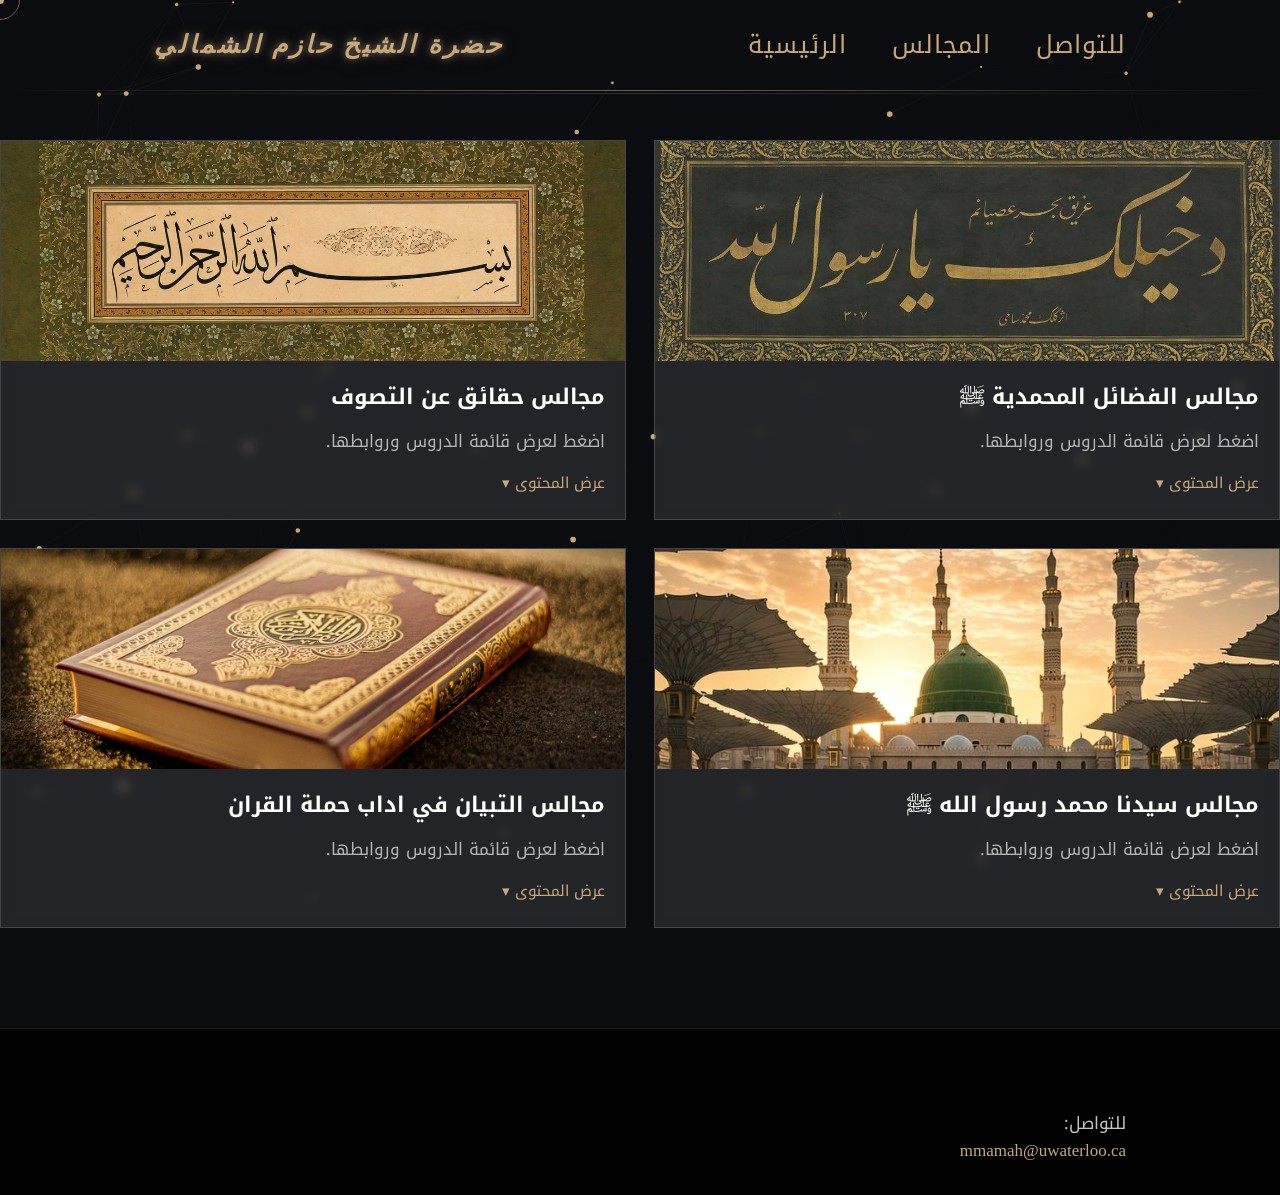
==== majalis.html @ 0f34f8fb "Add files via upload" ====
<!DOCTYPE html>
<html lang="ar" dir="rtl">
<head>
  <meta charset="UTF-8">
  <meta name="viewport" content="width=device-width, initial-scale=1.0">
  <title>المجالس</title>

  <link rel="stylesheet" href="style.css">

  <!-- Arabic fonts -->
  <link href="https://fonts.googleapis.com/css2?family=Noto+Kufi+Arabic:wght@400;700&display=swap" rel="stylesheet">
</head>

<body>
  <canvas id="lattice-canvas"></canvas>

  <!-- Custom cursor (ONE time only) -->
  <div class="cursor"></div>
  <div class="cursor-follower"></div>

  <nav id="navbar">
  <div class="container nav-wrapper">
    <a href="index.html" class="brand">
      <p class="arabic-nastaliq gold-text">حضرة الشيخ حازم الشمالي</p>
    </a>

    <ul class="nav-links">
      <li><a href="index.html" class="hover-link"><p class="arabic-kufi">الرئيسية</p></a></li>

      <li class="nav-dropdown">
        <a href="majalis.html" class="hover-link">
          <p class="arabic-kufi">المجالس</p>
        </a>
        <ul class="dropdown-menu">
          <li><a class="arabic-kufi" href="majalisD.html">مجالس الذكر</a></li>
          <li><a class="arabic-kufi" href="majalis.html">مجالس العلم</a></li>
        </ul>
      </li>

      <li><a href="#contact" class="hover-link"><p class="arabic-kufi">للتواصل</p></a></li>
    </ul>
  </div>
</nav>


  <section class="section">
    <div class="majalis-grid">

  <details class="majlis-card">
    <summary class="majlis-summary">
      <div class="majlis-img">
        <img src="dakhilak.JPG" alt="مجالس التزكية">
      </div>
      <div class="majlis-body">
        <h2 class="arabic-kufi">مجالس الفضائل المحمدية ﷺ</h2>
        <p class="arabic-kufi">اضغط لعرض قائمة الدروس وروابطها.</p>
        <span class="majlis-link arabic-kufi">عرض المحتوى ▾</span>
      </div>
    </summary>

    <div class="majlis-panel">
      <ul class="majlis-list">
        <li><a class="arabic-kufi" href="https://hazem-alshmali.mixlr.com/recordings/2560662">المجلس 01</a></li>
        <li><a class="arabic-kufi" href="https://hazem-alshmali.mixlr.com/recordings/2561351">المجلس 02</a></li>
        <li><a class="arabic-kufi" href="https://hazem-alshmali.mixlr.com/recordings/2562312">المجلس 03</a></li>
      </ul>
    </div>
  </details>

  <details class="majlis-card">
    <summary class="majlis-summary">
      <div class="majlis-img">
        <img src="bismillah.JPG" alt="مجالس حقائق عن التصوف">
      </div>
      <div class="majlis-body">
        <h2 class="arabic-kufi">مجالس حقائق عن التصوف</h2>
        <p class="arabic-kufi">اضغط لعرض قائمة الدروس وروابطها.</p>
        <span class="majlis-link arabic-kufi">عرض المحتوى ▾</span>
      </div>
    </summary>

    <div class="majlis-panel">
      <ul class="majlis-list">
        <li><a class="arabic-kufi" href="https://hazem-alshmali.mixlr.com/recordings/1705157">المجلس 01</a></li>
        <li><a class="arabic-kufi" href="https://hazem-alshmali.mixlr.com/recordings/1713859">المجلس 02</a></li>
        <li><a class="arabic-kufi" href="https://hazem-alshmali.mixlr.com/recordings/1722792">المجلس 03</a></li>
      </ul>
    </div>
  </details>

  <details class="majlis-card">
    <summary class="majlis-summary">
      <div class="majlis-img">
        <img src="masjid.jpg" alt="مجالس التزكية">
      </div>
      <div class="majlis-body">
        <h2 class="arabic-kufi">مجالس سيدنا محمد رسول الله ﷺ</h2>
        <p class="arabic-kufi">اضغط لعرض قائمة الدروس وروابطها.</p>
        <span class="majlis-link arabic-kufi">عرض المحتوى ▾</span>
      </div>
    </summary>

    <div class="majlis-panel">
      <ul class="majlis-list">
        <li><a class="arabic-kufi" href="https://hazem-alshmali.mixlr.com/recordings/2560662">المجلس 01</a></li>
        <li><a class="arabic-kufi" href="https://hazem-alshmali.mixlr.com/recordings/2561351">المجلس 02</a></li>
        <li><a class="arabic-kufi" href="https://hazem-alshmali.mixlr.com/recordings/2562312">المجلس 03</a></li>
      </ul>
    </div>
  </details>

  <details class="majlis-card">
    <summary class="majlis-summary">
      <div class="majlis-img">
        <img src="quran.jpg" alt="مجالس التزكية">
      </div>
      <div class="majlis-body">
        <h2 class="arabic-kufi">مجالس التبيان في اداب حملة القران</h2>
        <p class="arabic-kufi">اضغط لعرض قائمة الدروس وروابطها.</p>
        <span class="majlis-link arabic-kufi">عرض المحتوى ▾</span>
      </div>
    </summary>

    <div class="majlis-panel">
      <ul class="majlis-list">
        <li><a class="arabic-kufi" href="https://hazem-alshmali.mixlr.com/recordings/2560662">المجلس 01</a></li>
        <li><a class="arabic-kufi" href="https://hazem-alshmali.mixlr.com/recordings/2561351">المجلس 02</a></li>
        <li><a class="arabic-kufi" href="https://hazem-alshmali.mixlr.com/recordings/2562312">المجلس 03</a></li>
      </ul>
    </div>
  </details>

</div>


  </section>

  <footer id="contact">
    <div class="container">
      <p class="arabic-kufi">للتواصل:</p>
      <a href="mailto:mmamah@uwaterloo.ca">mmamah@uwaterloo.ca</a>
    </div>
  </footer>

  <!-- Scripts MUST be at the end so cursor elements exist before JS runs -->
  <script src="https://unpkg.com/aos@2.3.1/dist/aos.js"></script>
  <script src="script.js"></script>
</body>
</html>
---- style.css ----
/* =========================
   VARIABLES (FIXED)
   ========================= */
:root {
  --bg-dark: #0b0c10;
  --bg-card: #1f2833;
  --text-main: #c5c6c7;
  --text-white: #ffffff;
  --accent-gold: #c6a87c;
  --accent-blue: #45a29e;
  --font-heading: 'Playfair Display', serif;
  --font-body: 'Montserrat', sans-serif;
}

/* =========================
   BASE
   ========================= */
* {
  margin: 0;
  padding: 0;
  box-sizing: border-box;
  cursor: none;
}
@media (hover: none) {
  * {
    cursor: auto !important;
  }
  .cursor,
  .cursor-follower {
    display: none !important;
  }
}

body {
  background-color: var(--bg-dark);
  color: var(--text-main);
  overflow-x: hidden;

  /* keep your preferred typography */
  font-family: "Latin Modern Roman", "Computer Modern", serif;
  font-size: 17px;
  line-height: 1.65;
}

/* =========================
   BACKGROUND CANVAS
   ========================= */
#lattice-canvas {
  position: fixed;
  inset: 0;
  width: 100%;
  height: 100%;
  z-index: -1;
  pointer-events: none;
}

/* =========================
   ACTIVE NAV LINK
   ========================= */
.nav-links a.active p {
  color: var(--accent-gold);
}

/* =========================
   CUSTOM CURSOR (FIXED)
   - stable translate + scale
   ========================= */
.cursor,
.cursor-follower {
  position: fixed;
  top: 0;
  left: 0;
  pointer-events: none;
  will-change: transform, left, top;
  transform: translate(-50%, -50%) scale(1);
}

.cursor {
  width: 8px;
  height: 8px;
  background: var(--accent-gold);
  border-radius: 50%;
  z-index: 9999;
}

.cursor-follower {
  width: 40px;
  height: 40px;
  border: 1px solid var(--accent-gold);
  border-radius: 50%;
  z-index: 9998;
  opacity: 0.5;
  background: transparent;
}

/* =========================
   ARABIC TYPOGRAPHY
   ========================= */
.arabic-kufi {
  font-family: 'Noto Kufi Arabic', sans-serif;
  direction: rtl;
}

[lang="ar"] {
  font-family: 'Amiri', serif;
  direction: rtl;
  text-align: right;
  line-height: 1.9;
}

.thuluth {
  font-family: 'Thuluth', serif;
  direction: rtl;
  text-align: center;
  font-size: 2rem;
}

.arabic-nastaliq {
  font-family: 'Noto Nastaliq Urdu', serif;
  direction: rtl;
  text-align: right;
}

/* =========================
   HERO TOP TITLE
   ========================= */
.hero-top-title {
  display: flex;
  flex-direction: column;
  align-items: center;
  margin-bottom: 30px;
  text-align: center;
}

.hero-top-title p {
  width: fit-content;
  max-width: 850px;
  margin: 6px auto;
  text-align: center;
  direction: rtl;
  font-size: 2rem;
  line-height: 1.9;
  color: var(--text-white);
}

header#home {
  height: 100vh;
  padding-top: 110px; /* space for fixed navbar */
  display: flex;
  flex-direction: column;
  justify-content: flex-start;
}

/* =========================
   SLIDER (optional)
   ========================= */
.slider-container {
  overflow: hidden;
  width: 100%;
  position: relative;
}

.slider-track {
  display: flex;
  flex-direction: row;
  transition: transform 1s ease-in-out;
  will-change: transform;
}

.slide {
  min-width: 100%;
  text-align: center;
  font-size: 1.4rem;
  line-height: 1.8;
  white-space: normal;
}

/* =========================
   TYPOGRAPHY & UTILITIES
   ========================= */
h1, h2, h3 {
  font-family: var(--font-heading);
  color: var(--text-white);
  font-weight: 700;
}

a {
  text-decoration: none;
  transition: 0.3s;
  cursor: none;
  color: var(--accent-gold);
}

.container {
  max-width: 1100px;
  margin: 0 auto;
  padding: 0 5%;
}

.gold-text {
  color: var(--accent-gold);
  font-style: italic;
}

.section {
  padding: 100px 0;
}

.section-tag {
  color: var(--accent-gold);
  font-size: 0.9rem;
  letter-spacing: 2px;
  text-transform: uppercase;
  display: block;
  margin-bottom: 10px;
}

/* =========================
   NAVBAR
   ========================= */
nav {
  position: fixed;
  width: 100%;
  top: 0;
  padding: 25px 0;
  z-index: 100;
  transition: 0.4s;
}

nav.scrolled {
  background: rgba(11, 12, 16, 0.9);
  backdrop-filter: blur(10px);
  padding: 15px 0;
  border-bottom: 1px solid rgba(255, 255, 255, 0.05);
}

.nav-wrapper {
  display: flex;
  justify-content: space-between;
  align-items: center;
}

.brand {
  font-size: 1.5rem;
  font-weight: 700;
  letter-spacing: 3px;
  color: var(--text-white);
}

.nav-links {
  display: flex;
  gap: 40px;
  list-style: none;
}

.hover-link {
  font-size: 0.9rem;
  letter-spacing: 1px;
  text-transform: uppercase;
  position: relative;
}

.hover-link::after {
  content: '';
  position: absolute;
  width: 0;
  height: 1px;
  bottom: -5px;
  left: 0;
  background: var(--accent-gold);
  transition: 0.3s;
}

.hover-link:hover {
  color: var(--accent-gold);
}

.hover-link:hover::after {
  width: 100%;
}

.menu-btn {
  display: none;
  color: var(--text-white);
  font-size: 1.5rem;
}

/* =========================
   HERO
   ========================= */
header {
  height: 100vh;
  display: flex;
  align-items: center;
  position: relative;
}

.hero-text h1 {
  font-size: 4.5rem;
  line-height: 1.1;
  margin-bottom: 25px;
}

.overline {
  color: var(--accent-blue);
  letter-spacing: 2px;
  text-transform: uppercase;
  font-size: 0.9rem;
  margin-bottom: 15px;
}

.intro {
  font-size: 1.1rem;
  max-width: 600px;
  margin-bottom: 40px;
  line-height: 1.8;
  opacity: 0.8;
}

.btn {
  padding: 15px 35px;
  border-radius: 0;
  font-size: 0.9rem;
  letter-spacing: 1px;
  text-transform: uppercase;
  font-weight: 600;
  transition: 0.3s;
  display: inline-block;
}

.btn-primary {
  background: var(--accent-gold);
  color: #000;
  border: 1px solid var(--accent-gold);
}

.btn-primary:hover {
  background: transparent;
  color: var(--accent-gold);
}

.btn-outline {
  border: 1px solid var(--text-main);
  margin-left: 15px;
  color: var(--text-white);
}

.btn-outline:hover {
  border-color: var(--accent-gold);
  color: var(--accent-gold);
}

.scroll-indicator {
  position: absolute;
  bottom: 40px;
  left: 50%;
  transform: translateX(-50%);
  display: flex;
  flex-direction: column;
  align-items: center;
  opacity: 0.6;
}

.scroll-indicator .line {
  width: 1px;
  height: 60px;
  background: var(--text-main);
  margin-top: 10px;
}

/* =========================
   ABOUT CARDS
   ========================= */
.about-grid {
  display: grid;
  grid-template-columns: 1.57fr 1fr;
  gap: 40px;
}

.about-card {
  background: rgba(255,255,255,0.08);
  padding: 40px;
  border: 1px solid rgba(255,255,255,0.12);
}


.stats-row {
  display: flex;
  gap: 40px;
  margin-top: 30px;
  border-top: 1px solid rgba(255, 255, 255, 0.1);
  padding-top: 20px;
}

.stat {
  display: flex;
  flex-direction: column;
}

.stat .number {
  font-family: var(--font-heading);
  font-size: 2rem;
  color: var(--accent-gold);
}

.stat .label {
  font-size: 0.8rem;
  text-transform: uppercase;
  letter-spacing: 1px;
}

.stat .degree {
  color: var(--text-white);
}

.interest-list {
  list-style: none;
  margin-top: 20px;
}

.interest-list li {
  margin-bottom: 15px;
  display: flex;
  align-items: center;
  gap: 15px;
  font-size: 1.1rem;
}

.interest-list i {
  color: var(--accent-gold);
}

/* =========================
   HERO IMAGE / FRAME
   ========================= */
.hero-container {
  display: flex;
  align-items: center;
  justify-content: space-between;
  gap: 50px;
  height: 100%;
}

.hero-text {
  flex: 1;
  max-width: 600px;
}

.hero-image-wrapper {
  flex: 1;
  max-width: 450px;
  position: relative;
  z-index: 2;
  animation: heroFade 1.2s ease-out forwards;
}

@keyframes heroFade {
  from { opacity: 0; transform: translateY(10px); }
  to { opacity: 1; transform: translateY(0); }
}

.quantum-frame {
  position: relative;
  padding: 15px;
  border: 1px solid rgba(198, 168, 124, 0.3);
  background: linear-gradient(
    135deg,
    rgba(255, 255, 255, 0.05) 0%,
    rgba(0, 0, 0, 0.3) 100%
  );
  backdrop-filter: blur(5px);
}

.hero-img {
  width: 100%;
  height: auto;
  display: block;
  filter: grayscale(20%) contrast(105%);
  transition: all 0.5s ease;
  position: relative;
  z-index: 3;
  border: 1px solid rgba(198, 168, 124, 0.1);
}

.quantum-frame:hover .hero-img {
  filter: grayscale(0%) contrast(100%);
  transform: scale(1.02);
}

.frame-corner {
  position: absolute;
  width: 40px;
  height: 40px;
  border: 2px solid var(--accent-gold);
  z-index: 1;
  transition: all 0.5s ease;
  opacity: 0.7;
}

.top-left {
  top: -10px;
  left: -10px;
  border-right: none;
  border-bottom: none;
}

.bottom-right {
  bottom: -10px;
  right: -10px;
  border-left: none;
  border-top: none;
}

.quantum-frame:hover .top-left { transform: translate(-5px, -5px); opacity: 1; }
.quantum-frame:hover .bottom-right { transform: translate(5px, 5px); opacity: 1; }

/* =========================
   RESEARCH CARDS
   ========================= */
.cards-grid {
  display: grid;
  grid-template-columns: repeat(auto-fit, minmax(300px, 1fr));
  gap: 30px;
  margin-top: 40px;
}

.feature-card {
  background: linear-gradient(
    145deg,
    rgba(255, 255, 255, 0.03) 0%,
    rgba(255, 255, 255, 0.01) 100%
  );
  padding: 40px 30px;
  border: 1px solid rgba(255, 255, 255, 0.05);
  transition: 0.3s;
  position: relative;
  overflow: hidden;
}

.feature-card::before {
  content: '';
  position: absolute;
  top: 0;
  left: 0;
  width: 2px;
  height: 100%;
  background: var(--accent-gold);
  transform: scaleY(0);
  transition: 0.3s;
  transform-origin: bottom;
}

.feature-card:hover {
  transform: translateY(-10px);
  background: rgba(255, 255, 255, 0.05);
}

.feature-card:hover::before {
  transform: scaleY(1);
}

.card-icon {
  font-size: 2.5rem;
  color: var(--text-main);
  margin-bottom: 20px;
}

.feature-card h3 {
  margin-bottom: 15px;
  font-size: 1.3rem;
}

/* =========================
   PUBLICATIONS (kept)
   ========================= */
.pub-card {
  border-bottom: 1px solid rgba(255, 255, 255, 0.1);
  padding: 30px 0;
  transition: 0.3s;
}

.pub-card:hover {
  padding-left: 20px;
  border-color: var(--accent-gold);
}

.pub-status {
  font-size: 0.8rem;
  text-transform: uppercase;
  letter-spacing: 1px;
  color: var(--accent-blue);
  margin-bottom: 10px;
}

.pub-card h3 {
  font-size: 1.4rem;
  font-family: var(--font-body);
  margin-bottom: 10px;
}

.pub-links a {
  font-size: 0.9rem;
  margin-right: 20px;
  display: inline-flex;
  align-items: center;
  gap: 5px;
  color: var(--text-main);
}

.pub-links a:hover {
  color: var(--accent-gold);
}

/* Compact publications (publications page only) */
.publications-page .pub-card { padding: 18px 0; }
.publications-page .pub-card h3 { font-size: 1.05rem; line-height: 1.35; margin-bottom: 6px; }
.publications-page .pub-status { font-size: 0.7rem; margin-bottom: 6px; }
.publications-page .pub-links a { font-size: 0.8rem; }

/* =========================
   TEACHING
   ========================= */
.teaching-grid {
  display: flex;
  flex-direction: column;
  gap: 20px;
  margin-top: 40px;
}

.teach-item {
  display: flex;
  justify-content: space-between;
  align-items: center;
  padding: 20px;
  background: rgba(255, 255, 255, 0.02);
  border-left: 3px solid transparent;
}

.teach-item:hover {
  border-left-color: var(--accent-gold);
  background: rgba(255, 255, 255, 0.05);
}

.year {
  font-weight: 700;
  color: var(--accent-gold);
}

.role {
  opacity: 0.7;
}

/* =========================
   PERSONAL
   ========================= */
.personal-wrapper {
  text-align: center;
  border: 1px solid var(--accent-gold);
  padding: 60px;
  position: relative;
}

.personal-wrapper::after {
  content: '';
  position: absolute;
  top: 5px;
  left: 5px;
  right: 5px;
  bottom: 5px;
  border: 1px solid rgba(198, 168, 124, 0.3);
  pointer-events: none;
}

/* =========================
   FOOTER
   ========================= */
footer {
  background: #000;
  padding: 80px 0 30px;
  border-top: 1px solid rgba(255, 255, 255, 0.1);
}

.footer-info h3 {
  font-size: 2rem;
  margin-bottom: 10px;
}

.email-big {
  font-size: 2rem;
  color: var(--accent-gold);
  font-family: var(--font-heading);
  margin-top: 20px;
  display: block;
}

.footer-socials {
  margin-top: 40px;
  display: flex;
  gap: 30px;
}

.footer-socials a {
  text-transform: uppercase;
  letter-spacing: 2px;
  font-size: 0.8rem;
}

.footer-bottom {
  margin-top: 80px;
  font-size: 0.8rem;
  opacity: 0.4;
}
/* ========================= RESPONSIVE ========================= */
@media (max-width: 768px) {
  .hero-text h1 { font-size: 3rem; }
  .about-grid { grid-template-columns: 1fr; }

  .nav-links {
    display: none;
  }

  .nav-links.open {
    display: flex;
    flex-direction: column;
  }

  .menu-btn { display: block; }

  .teach-item { flex-direction: column; align-items: flex-start; gap: 10px; }
  .email-big { font-size: 1.5rem; }
}

@media (max-width: 992px) {
  .hero-container {
    flex-direction: column;
    text-align: center;
    justify-content: center;
    padding-top: 120px;
    gap: 50px;
  }

  .hero-text h1 { font-size: 3.5rem; }
  .hero-image-wrapper { max-width: 380px; margin: 0 auto; }

  .scroll-indicator { display: none; }
}

/* =========================
   HERO: fluid type for mobile
   ========================= */

.hero-title{
  font-size: clamp(2.4rem, 7vw, 5.5rem); /* phone -> desktop */
  line-height: 1.15;
}

/* Top dua lines: 2rem is too big on phones */
.hero-top-title p{
  font-size: clamp(1.05rem, 3.6vw, 2rem);
  line-height: 1.9;
  padding: 0 12px; /* prevent edge-to-edge */
}

/* The Basmala glyph */
.hero-top-title .llBasmala{
  font-size: clamp(1.8rem, 7vw, 2.7rem) !important;
  line-height: 1;
  display: inline-block;
  margin-bottom: 8px;
}

/* =========================
   FORCE NAVBAR RTL LAYOUT
   ========================= */

/* Flip brand to the RIGHT, links to the LEFT */
#navbar .nav-wrapper{
  flex-direction: row-reverse !important;
}

/* Make the links themselves flow RTL (right → left) */
#navbar .nav-links{
  flex-direction: row-reverse !important;
}

/* Slightly larger navbar fonts */
#navbar .brand{
  font-size: 1.55rem !important;   /* brand size */
}
#navbar .nav-links p {
  font-size: 1.55rem !important;
}

/* Optional: a bit more spacing between links */
#navbar .nav-links{
  gap: 45px !important;
}


.majlis-list {
  list-style: none;
  margin: 0;
  padding: 0;
  display: grid;
  gap: 10px;
}

.majlis-list a {
  display: block;
  padding: 10px 12px;
  background: rgba(255,255,255,0.06);
  border: 1px solid rgba(255,255,255,0.10);
  transition: 0.2s ease;
}

.majlis-list a:hover {
  border-color: rgba(198,168,124,0.55);
  background: rgba(255,255,255,0.08);
}

/* =========================
   MAJALIS (DETAILS ACCORDION)
   2 per row desktop, 1 per row mobile
   ========================= */

.majalis-grid{
  width: 100%;
  margin-top: 2.5rem;
  display: grid;
  grid-template-columns: repeat(2, minmax(0, 1fr));
  gap: 28px;
  align-items: start;
}

@media (max-width: 768px){
  .majalis-grid{ grid-template-columns: 1fr; }
}

/* Card base is <details> */
.majlis-card{
  background: rgba(255,255,255,0.10);
  border: 1px solid rgba(255,255,255,0.15);
  backdrop-filter: blur(6px);
  overflow: hidden;
}

/* Remove default marker */
.majlis-card summary::-webkit-details-marker{ display: none; }
.majlis-card summary{ list-style: none; }

/* Summary is clickable */
.majlis-summary{
  display: block;
  cursor: pointer;
}

/* Image */
.majlis-img{
  width: 100%;
  height: 220px;
  overflow: hidden;
}

.majlis-img img{
  width: 100%;
  height: 100%;
  object-fit: cover;
  display: block;
  filter: grayscale(10%) contrast(105%);
}

/* Text */
.majlis-body{
  padding: 18px 20px 22px;
}

.majlis-body h2{
  margin: 0 0 10px;
  color: var(--text-white);
  font-size: 1.35rem;
}

.majlis-body p{
  margin: 0;
  color: var(--text-main);
  line-height: 1.9;
  opacity: 0.9;
}

.majlis-link{
  display: inline-block;
  margin-top: 14px;
  color: var(--accent-gold);
  font-size: 0.95rem;
}

/* Expanded content */
.majlis-panel{
  padding: 16px 18px 20px;
  border-top: 1px solid rgba(255,255,255,0.10);
}

.majlis-list{
  list-style: none;
  margin: 0;
  padding: 0;
  display: grid;
  gap: 10px;
}

.majlis-list a{
  display: block;
  padding: 10px 12px;
  background: rgba(255,255,255,0.06);
  border: 1px solid rgba(255,255,255,0.10);
  transition: 0.2s ease;
}

.majlis-list a:hover{
  border-color: rgba(198,168,124,0.55);
  background: rgba(255,255,255,0.08);
}

/* Mobile image slightly shorter */
@media (max-width: 768px){
  .majlis-img{ height: 200px; }
}
/* Cursor glow mode */
.cursor-glow .cursor-follower{
  border-color: transparent !important;
  background: rgba(99, 64, 10, 0.18) !important;
  transform: translate(-50%, -50%) scale(2.2) !important;
  opacity: 0.9 !important;
}

.cursor-glow .cursor{
  transform: translate(-50%, -50%) scale(1.4) !important;
}

body.cursor-hover .cursor{
  transform: translate(-50%, -50%) scale(1.4);
}
body.cursor-hover .cursor-follower{
  transform: translate(-50%, -50%) scale(1.6);
  border-color: transparent;
  background: rgba(198,168,124,0.10);
}

body.cursor-glow .cursor{
  transform: translate(-50%, -50%) scale(1.6);
}
body.cursor-glow .cursor-follower{
  transform: translate(-50%, -50%) scale(2.3);
  border-color: transparent;
  background: rgba(198,168,124,0.22);
  opacity: 0.95;
}
/* =========================
   MAJLIS CARD ANIMATION
   (glow + lift + open animation)
   ========================= */

/* Base: make the card feel alive */
.majlis-card{
  position: relative;
  transition: transform .25s ease, box-shadow .25s ease, border-color .25s ease, background .25s ease;
  will-change: transform, box-shadow;
}

/* Soft gold glow on hover (desktop) */
@media (hover: hover) and (pointer: fine){
  .majlis-card:hover{
    transform: translateY(-6px) scale(1.01);
    border-color: rgba(198,168,124,0.55);
    box-shadow:
      0 0 0 1px rgba(198,168,124,0.15),
      0 18px 45px rgba(0,0,0,0.55),
      0 0 32px rgba(198,168,124,0.18);
    background: rgba(255,255,255,0.11);
  }
}

/* Shine overlay */
.majlis-card::before{
  content:"";
  position:absolute;
  inset:-2px;
  border-radius: 0; /* keep your sharp style */
  pointer-events:none;
  opacity:0;
  transition: opacity .25s ease;
  background:
    radial-gradient(800px 250px at 30% 10%,
      rgba(198,168,124,0.22),
      transparent 60%);
}

@media (hover: hover) and (pointer: fine){
  .majlis-card:hover::before{
    opacity:1;
  }
}

/* Tap feel on mobile: scale slightly on press */
.majlis-summary{
  -webkit-tap-highlight-color: transparent;
}

.majlis-summary:active{
  transform: scale(0.995);
}

/* When <details> is open: keep a “selected” glow */
.majlis-card[open]{
  border-color: rgba(198,168,124,0.55);
  box-shadow:
    0 0 0 1px rgba(198,168,124,0.14),
    0 16px 40px rgba(0,0,0,0.55),
    0 0 28px rgba(198,168,124,0.16);
  background: rgba(255,255,255,0.12);
}

.majlis-card[open]::before{
  opacity:1;
}

/* Smooth open animation for panel */
.majlis-panel{
  animation: majlisOpen .25s ease;
}

@keyframes majlisOpen{
  from { opacity: 0; transform: translateY(-6px); }
  to   { opacity: 1; transform: translateY(0); }
}

/* Optional: animate image slightly on hover/open */
@media (hover: hover) and (pointer: fine){
  .majlis-card:hover .majlis-img img{
    transform: scale(1.03);
    transition: transform .35s ease, filter .35s ease;
  }
}
.majlis-card[open] .majlis-img img{
  transform: scale(1.02);
}

/* =========================
   NAV DROPDOWN (Majalis)
   ========================= */

.nav-dropdown{
  position: relative;
}

/* Dropdown box */
.dropdown-menu{
  position: absolute;
  top: calc(100% + 12px);
  right: 0;                 /* RTL-friendly */
  min-width: 220px;
  padding: 10px;
  list-style: none;
  margin: 0;

  background: rgba(11,12,16,0.92);
  border: 1px solid rgba(255,255,255,0.10);
  backdrop-filter: blur(10px);

  opacity: 0;
  visibility: hidden;
  transform: translateY(-8px);
  transition: 0.2s ease;

  z-index: 999;
}

/* Mobile open state */
.nav-dropdown.open .dropdown-menu{
  opacity: 1;
  visibility: visible;
  transform: translateY(0);
}


/* Items */
.dropdown-menu a{
  display: block;
  padding: 10px 12px;
  border: 1px solid transparent;
  color: var(--text-white);
}

.dropdown-menu a:hover{
  border-color: rgba(198,168,124,0.45);
  background: rgba(255,255,255,0.06);
  color: var(--accent-gold);
}

/* Desktop hover opens */
@media (hover: hover) and (pointer: fine){
  .nav-dropdown:hover .dropdown-menu{
    opacity: 1;
    visibility: visible;
    transform: translateY(0);
  }
}

/* Mobile tap opens (uses .open class from JS) */
.nav-dropdown.open .dropdown-menu{
  opacity: 1;
  visibility: visible;
  transform: translateY(0);
}

/* =========================
   Glowing brand (حضرة الشيخ حازم الشمالي)
   ========================= */
#navbar .brand .gold-text{
  text-shadow:
    0 0 6px rgba(198,168,124,0.45),
    0 0 14px rgba(198,168,124,0.35),
    0 0 28px rgba(198,168,124,0.18);
  transition: text-shadow 0.3s ease;
}

/* Slightly stronger glow on hover */
#navbar .brand:hover .gold-text{
  text-shadow:
    0 0 10px rgba(198,168,124,0.65),
    0 0 22px rgba(198,168,124,0.45),
    0 0 40px rgba(198,168,124,0.25);
}

/* =========================
   Navbar underline
   ========================= */
#navbar::after{
  content: '';
  position: absolute;
  left: 0;
  bottom: 0;
  width: 100%;
  height: 1px;
  background: linear-gradient(
    to left,
    transparent,
    rgba(198,168,124,0.6),
    transparent
  );
  opacity: 0.9;
}

/* Second faint line for depth */
#navbar::before{
  content: '';
  position: absolute;
  left: 0;
  bottom: -3px;
  width: 100%;
  height: 1px;
  background: linear-gradient(
    to left,
    transparent,
    rgba(255,255,255,0.15),
    transparent
  );
}

@font-face {
  font-family: 'DiwanThuluth';
  src: url('DiwanThuluth.otf') format('opentype');
  font-weight: normal;
  font-style: normal;
}


.arabic-diwan-thuluth {
  font-family: 'DiwanThuluth', serif;
  direction: rtl;
  text-align: center;
  font-weight: normal;

  font-size: 4rem;
  line-height: 1.2;

  word-spacing: 0.35em;   /* 🔑 THIS FIXES THE “confounded” look */
}

.arabic-farisi {
  font-family: 'Noto Nastaliq Urdu', serif;
  direction: rtl;
  text-align: center;
  font-weight: 400;

  font-size: 3.2rem;     /* Nastaliq reads larger */
  line-height: 1.6;      /* Nastaliq needs more vertical space */
  word-spacing: 0.25em;  /* keeps words from “sticking” */
}

/* Mobile-safe full height (prevents iPhone 100vh issues) */
header#home{
  min-height: 100svh;
  height: auto;
  padding-top: 110px; /* keep your navbar spacing */
  padding-bottom: 40px;
}

/* Touch devices: disable custom cursor */
@media (hover: none) and (pointer: coarse){
  *{ cursor: auto !important; }
  .cursor, .cursor-follower{ display: none !important; }
}
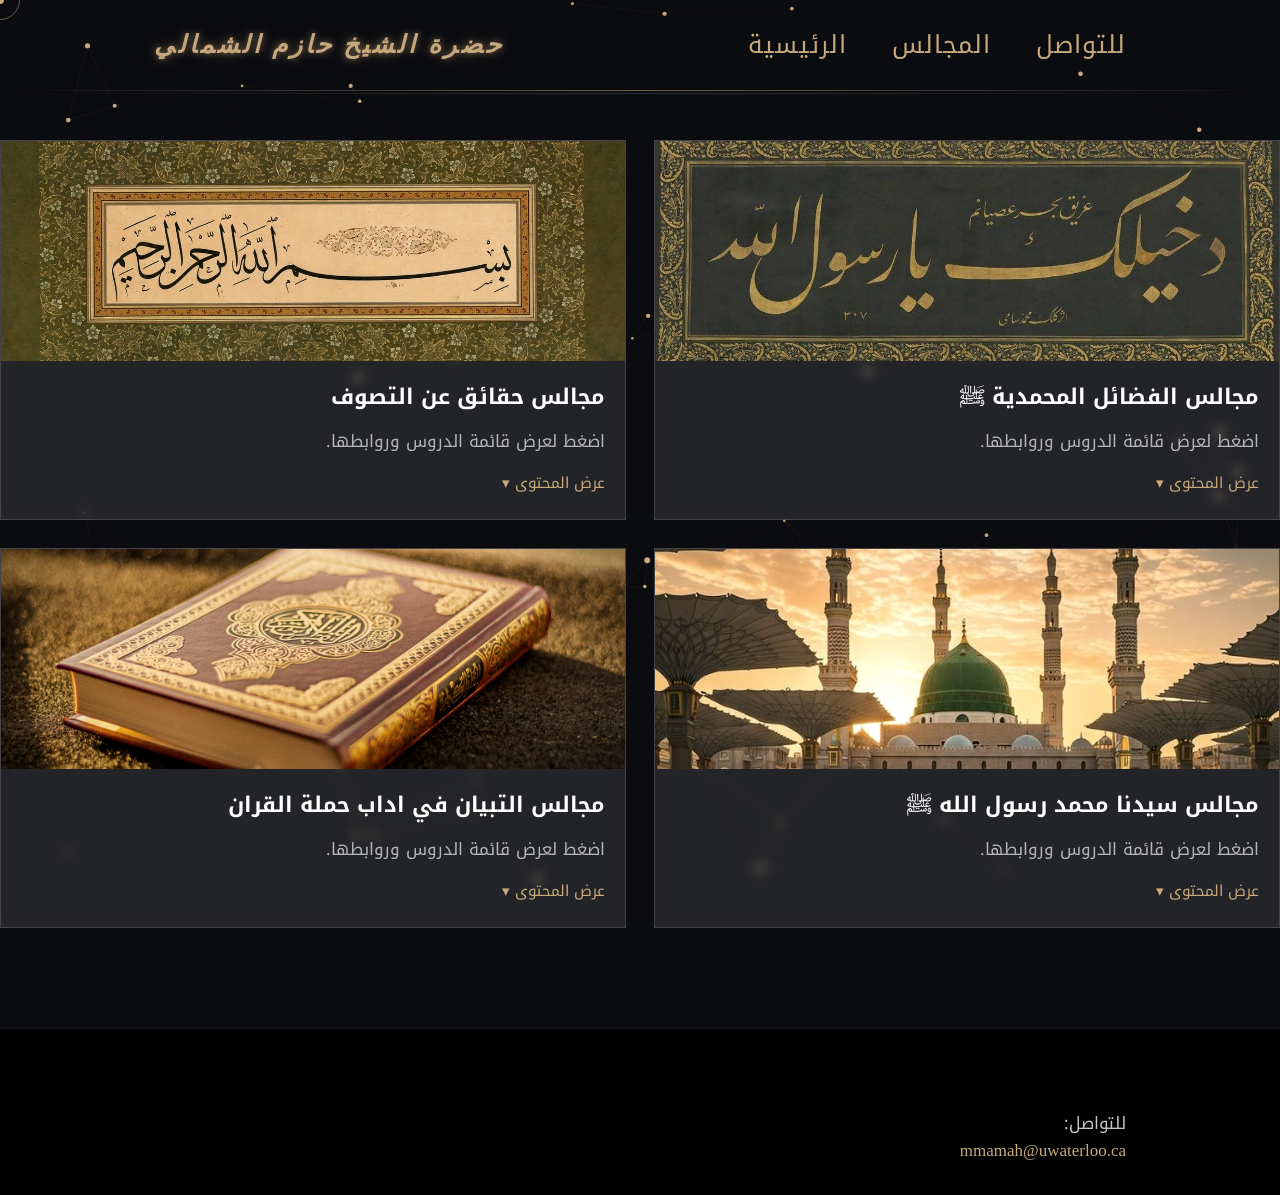
==== commit bcb24128: "shifted nav-bar to right" ====
--- a/majalis.html
+++ b/majalis.html
@@ -25,7 +25,11 @@
     </a>
 
     <ul class="nav-links">
-      <li><a href="index.html" class="hover-link"><p class="arabic-kufi">الرئيسية</p></a></li>
+      <li>
+        <a href="index.html" class="hover-link">
+          <p class="arabic-kufi">الرئيسية</p>
+        </a>
+      </li>
 
       <li class="nav-dropdown">
         <a href="majalis.html" class="hover-link">
@@ -37,8 +41,14 @@
         </ul>
       </li>
 
-      <li><a href="#contact" class="hover-link"><p class="arabic-kufi">للتواصل</p></a></li>
+      <li>
+        <a href="#contact" class="hover-link">
+          <p class="arabic-kufi">للتواصل</p>
+        </a>
+      </li>
     </ul>
+
+    <div class="menu-btn">☰</div>
   </div>
 </nav>
 
--- a/style.css
+++ b/style.css
@@ -715,16 +715,82 @@
   .hero-text h1 { font-size: 3rem; }
   .about-grid { grid-template-columns: 1fr; }
 
+  nav {
+    padding: 14px 0;
+    background: rgba(11, 12, 16, 0.96);
+  }
+
+  .nav-wrapper {
+    flex-direction: row;
+    justify-content: space-between;
+    align-items: center;
+  }
+
+  .brand {
+    font-size: 1rem;
+    letter-spacing: 1px;
+    max-width: 75%;
+  }
+
+  .brand p {
+    margin: 0;
+    font-size: 1.1rem;
+    white-space: normal;
+    text-align: right;
+  }
+
+  .menu-btn {
+    display: block;
+    position: relative;
+    z-index: 2001;
+    font-size: 1.6rem;
+  }
+
   .nav-links {
-    display: none;
-  }
-
-  .nav-links.open {
+    position: fixed;
+    top: 0;
+    right: -78%;
+    width: 78%;
+    height: 100svh;
+
     display: flex;
     flex-direction: column;
-  }
-
-  .menu-btn { display: block; }
+    align-items: flex-end;
+    justify-content: flex-start;
+
+    gap: 28px;
+    padding: 95px 28px 28px;
+
+    background: rgba(11, 12, 16, 0.98);
+    border-left: 1px solid rgba(198,168,124,0.35);
+
+    list-style: none;
+    transition: right 0.35s ease;
+    z-index: 2000;
+  }
+
+  .nav-links.open {
+    right: 0;
+  }
+
+  .nav-links li {
+    width: 100%;
+    text-align: right;
+  }
+
+  .nav-links a {
+    display: block;
+    width: 100%;
+    font-size: 1.2rem;
+    color: var(--accent-gold);
+    text-align: right;
+  }
+
+  .nav-links p {
+    margin: 0;
+    font-size: 1.2rem;
+    text-align: right;
+  }
 
   .teach-item { flex-direction: column; align-items: flex-start; gap: 10px; }
   .email-big { font-size: 1.5rem; }
@@ -770,30 +836,28 @@
 }
 
 /* =========================
-   FORCE NAVBAR RTL LAYOUT
-   ========================= */
-
-/* Flip brand to the RIGHT, links to the LEFT */
-#navbar .nav-wrapper{
-  flex-direction: row-reverse !important;
-}
-
-/* Make the links themselves flow RTL (right → left) */
-#navbar .nav-links{
-  flex-direction: row-reverse !important;
-}
-
-/* Slightly larger navbar fonts */
-#navbar .brand{
-  font-size: 1.55rem !important;   /* brand size */
-}
-#navbar .nav-links p {
-  font-size: 1.55rem !important;
-}
-
-/* Optional: a bit more spacing between links */
-#navbar .nav-links{
-  gap: 45px !important;
+   DESKTOP NAVBAR RTL LAYOUT
+   ========================= */
+@media (min-width: 769px) {
+  /* Flip brand to the RIGHT, links to the LEFT */
+  #navbar .nav-wrapper {
+    flex-direction: row-reverse;
+  }
+
+  /* Make the links themselves flow RTL on desktop */
+  #navbar .nav-links {
+    flex-direction: row-reverse;
+    gap: 45px;
+  }
+
+  /* Slightly larger navbar fonts on desktop only */
+  #navbar .brand {
+    font-size: 1.55rem;
+  }
+
+  #navbar .nav-links a {
+    font-size: 1.55rem;
+  }
 }
 
 
@@ -1080,6 +1144,31 @@
   opacity: 1;
   visibility: visible;
   transform: translateY(0);
+}
+@media (max-width: 768px) {
+  .dropdown-menu {
+    position: static;
+    width: 100%;
+    min-width: unset;
+    margin-top: 12px;
+    padding: 0 12px 0 0;
+    background: transparent;
+    border: 0;
+    backdrop-filter: none;
+    display: none;
+    opacity: 1;
+    visibility: visible;
+    transform: none;
+  }
+
+  .nav-dropdown.open .dropdown-menu {
+    display: block;
+  }
+
+  .dropdown-menu a {
+    font-size: 1rem;
+    padding: 8px 0;
+  }
 }
 
 
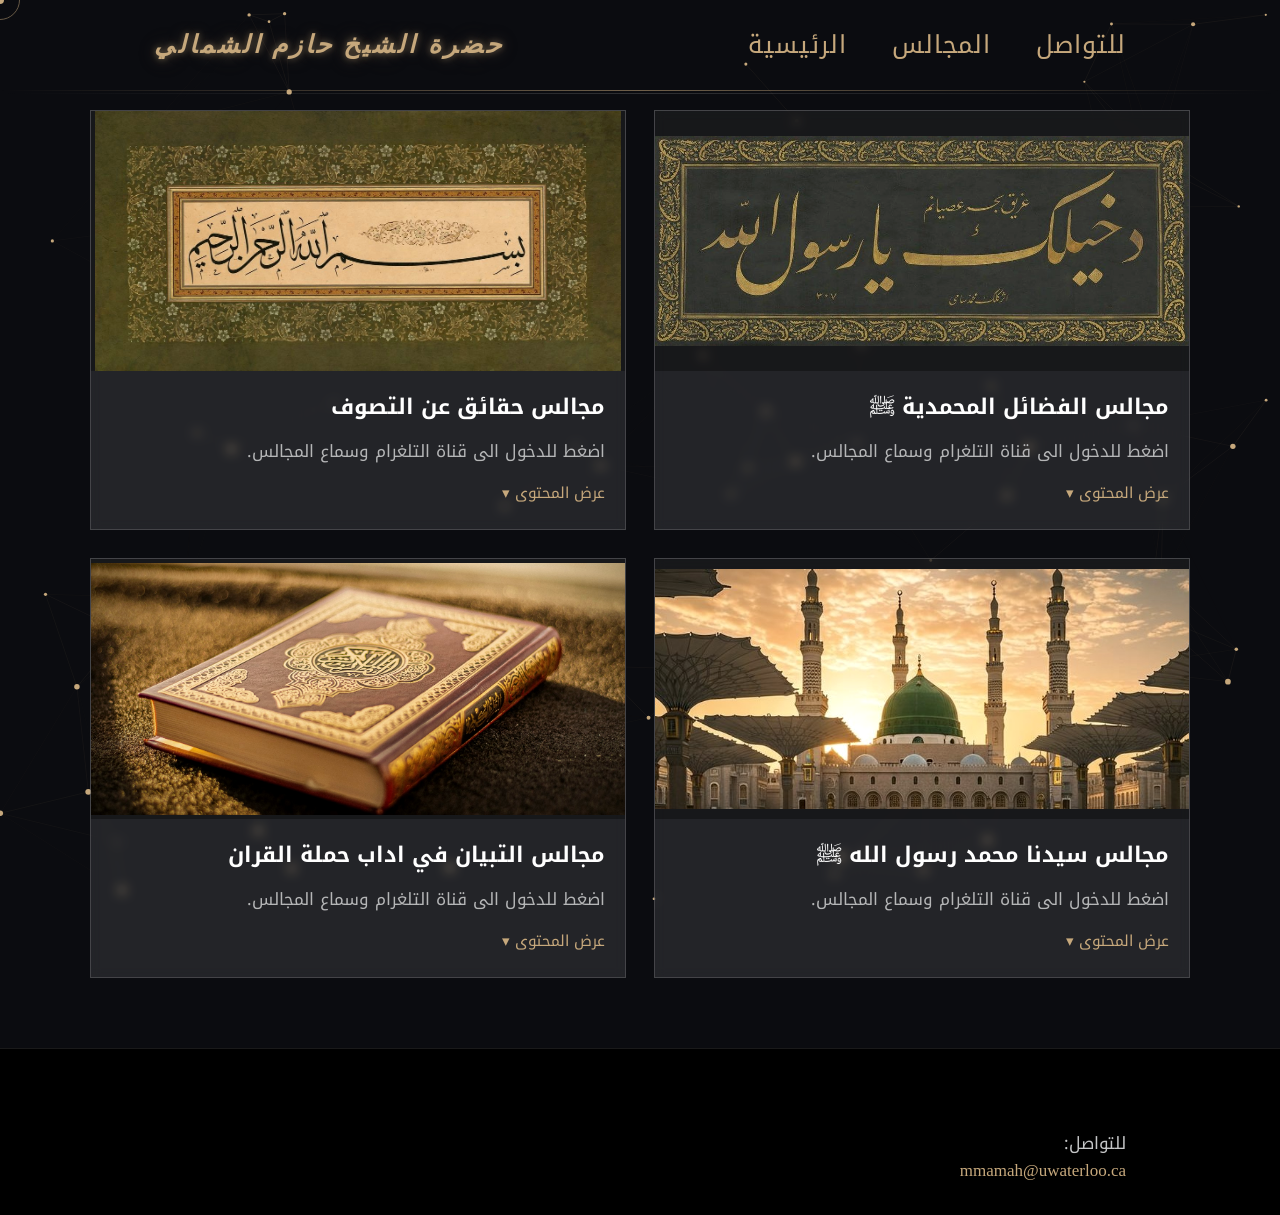
==== commit 88927721: "majalis enhance" ====
--- a/majalis.html
+++ b/majalis.html
@@ -63,16 +63,14 @@
       </div>
       <div class="majlis-body">
         <h2 class="arabic-kufi">مجالس الفضائل المحمدية ﷺ</h2>
-        <p class="arabic-kufi">اضغط لعرض قائمة الدروس وروابطها.</p>
+        <p class="arabic-kufi">اضغط للدخول الى قناة التلغرام وسماع المجالس.</p>
         <span class="majlis-link arabic-kufi">عرض المحتوى ▾</span>
       </div>
     </summary>
 
     <div class="majlis-panel">
       <ul class="majlis-list">
-        <li><a class="arabic-kufi" href="https://hazem-alshmali.mixlr.com/recordings/2560662">المجلس 01</a></li>
-        <li><a class="arabic-kufi" href="https://hazem-alshmali.mixlr.com/recordings/2561351">المجلس 02</a></li>
-        <li><a class="arabic-kufi" href="https://hazem-alshmali.mixlr.com/recordings/2562312">المجلس 03</a></li>
+        <li><a class="arabic-kufi" href="https://t.me/alfadaylalmohammadeeah">رابط القناة</a></li>
       </ul>
     </div>
   </details>
@@ -84,16 +82,14 @@
       </div>
       <div class="majlis-body">
         <h2 class="arabic-kufi">مجالس حقائق عن التصوف</h2>
-        <p class="arabic-kufi">اضغط لعرض قائمة الدروس وروابطها.</p>
+        <p class="arabic-kufi">اضغط للدخول الى قناة التلغرام وسماع المجالس.</p>
         <span class="majlis-link arabic-kufi">عرض المحتوى ▾</span>
       </div>
     </summary>
 
     <div class="majlis-panel">
       <ul class="majlis-list">
-        <li><a class="arabic-kufi" href="https://hazem-alshmali.mixlr.com/recordings/1705157">المجلس 01</a></li>
-        <li><a class="arabic-kufi" href="https://hazem-alshmali.mixlr.com/recordings/1713859">المجلس 02</a></li>
-        <li><a class="arabic-kufi" href="https://hazem-alshmali.mixlr.com/recordings/1722792">المجلس 03</a></li>
+        <li><a class="arabic-kufi" href="https://t.me/hkaykanaltasawof">رابط القناة</a></li>
       </ul>
     </div>
   </details>
@@ -105,16 +101,14 @@
       </div>
       <div class="majlis-body">
         <h2 class="arabic-kufi">مجالس سيدنا محمد رسول الله ﷺ</h2>
-        <p class="arabic-kufi">اضغط لعرض قائمة الدروس وروابطها.</p>
+        <p class="arabic-kufi">اضغط للدخول الى قناة التلغرام وسماع المجالس.</p>
         <span class="majlis-link arabic-kufi">عرض المحتوى ▾</span>
       </div>
     </summary>
 
     <div class="majlis-panel">
       <ul class="majlis-list">
-        <li><a class="arabic-kufi" href="https://hazem-alshmali.mixlr.com/recordings/2560662">المجلس 01</a></li>
-        <li><a class="arabic-kufi" href="https://hazem-alshmali.mixlr.com/recordings/2561351">المجلس 02</a></li>
-        <li><a class="arabic-kufi" href="https://hazem-alshmali.mixlr.com/recordings/2562312">المجلس 03</a></li>
+        <li><a class="arabic-kufi" href="https://t.me/saydnamohamad">رابط القناة</a></li>
       </ul>
     </div>
   </details>
@@ -126,16 +120,14 @@
       </div>
       <div class="majlis-body">
         <h2 class="arabic-kufi">مجالس التبيان في اداب حملة القران</h2>
-        <p class="arabic-kufi">اضغط لعرض قائمة الدروس وروابطها.</p>
+        <p class="arabic-kufi">اضغط للدخول الى قناة التلغرام وسماع المجالس.</p>
         <span class="majlis-link arabic-kufi">عرض المحتوى ▾</span>
       </div>
     </summary>
 
     <div class="majlis-panel">
       <ul class="majlis-list">
-        <li><a class="arabic-kufi" href="https://hazem-alshmali.mixlr.com/recordings/2560662">المجلس 01</a></li>
-        <li><a class="arabic-kufi" href="https://hazem-alshmali.mixlr.com/recordings/2561351">المجلس 02</a></li>
-        <li><a class="arabic-kufi" href="https://hazem-alshmali.mixlr.com/recordings/2562312">المجلس 03</a></li>
+        <li><a class="arabic-kufi" href="https://t.me/altbyann">رابط القناة</a></li>
       </ul>
     </div>
   </details>
--- a/style.css
+++ b/style.css
@@ -131,21 +131,32 @@
   margin-bottom: 30px;
   text-align: center;
 }
-
-.hero-top-title p {
-  width: fit-content;
-  max-width: 850px;
-  margin: 6px auto;
+/*=============
+Salwat lines: smaller on mobile, larger on desktop
+===============*/
+
+.hero-top-title p{
+  max-width: 900px;
+  margin: 0 auto;
+  padding: 0 14px;
   text-align: center;
   direction: rtl;
-  font-size: 2rem;
-  line-height: 1.9;
   color: var(--text-white);
+  line-height: 2;
+}
+
+.hero-salawat.line-1{
+  font-size: clamp(1rem, 2.5vw, 1.45rem);
+}
+
+.hero-salawat.line-2{
+  font-size: clamp(0.95rem, 2.2vw, 1.25rem);
 }
 
 header#home {
-  height: 100vh;
-  padding-top: 110px; /* space for fixed navbar */
+  min-height: 85vh;
+  height: auto;
+  padding-top: 110px;
   display: flex;
   flex-direction: column;
   justify-content: flex-start;
@@ -203,7 +214,7 @@
 }
 
 .section {
-  padding: 100px 0;
+  padding: 70px 0;
 }
 
 .section-tag {
@@ -794,9 +805,106 @@
 
   .teach-item { flex-direction: column; align-items: flex-start; gap: 10px; }
   .email-big { font-size: 1.5rem; }
-}
-
-@media (max-width: 992px) {
+
+  header#home {
+    padding-top: 95px;
+    min-height: 100svh;
+    height: auto;
+  }
+
+  .hero-top-title {
+    margin-bottom: 18px;
+  }
+
+  .hero-top-title .llBasmala {
+    font-size: 1.65rem !important;
+    margin-bottom: 8px;
+  }
+
+  .hero-salawat.line-1 {
+    font-size: 1.05rem;
+    line-height: 1.9;
+  }
+
+  .hero-salawat.line-2 {
+    font-size: 0.95rem;
+    line-height: 1.9;
+  }
+
+  .hero-container {
+    flex-direction: column;
+    text-align: center;
+    justify-content: flex-start;
+    padding-top: 25px;
+    gap: 28px;
+    height: auto;
+  }
+
+  .hero-text {
+  order: 2;
+  max-width: 100%;
+  text-align: center;
+}
+
+  .hero-text h1 {
+    font-size: 2.45rem;
+    line-height: 1.35;
+    margin-bottom: 12px;
+    text-align: center;
+  }
+
+  .hero-text h2 {
+    font-size: 1.1rem;
+    line-height: 1.8;
+    text-align: center;
+  }
+
+.hero-image-wrapper {
+  order: 1;
+  max-width: 270px;
+  margin: 0 auto;
+}
+
+  .scroll-indicator {
+    display: none;
+  }
+
+.majalis-grid{
+  width: min(100% - 32px, 520px);
+  margin: 2rem auto 0;
+  grid-template-columns: 1fr;
+  gap: 26px;
+}
+
+.majlis-card{
+  width: 100%;
+}
+
+.majlis-img{
+  height: 210px;
+}
+
+.majlis-body{
+  padding: 18px 16px 22px;
+}
+
+.majlis-body h2{
+  font-size: 1.45rem;
+  line-height: 1.7;
+}
+
+.majlis-body p{
+  font-size: 1rem;
+  line-height: 1.9;
+}
+.section {
+  padding: 5px 0;
+}
+.page-section {
+  padding-top: 80px;
+}
+}
+/* @media (min-width: 769px) and (max-width: 992px) {
   .hero-container {
     flex-direction: column;
     text-align: center;
@@ -809,7 +917,7 @@
   .hero-image-wrapper { max-width: 380px; margin: 0 auto; }
 
   .scroll-indicator { display: none; }
-}
+} */
 
 /* =========================
    HERO: fluid type for mobile
@@ -820,12 +928,6 @@
   line-height: 1.15;
 }
 
-/* Top dua lines: 2rem is too big on phones */
-.hero-top-title p{
-  font-size: clamp(1.05rem, 3.6vw, 2rem);
-  line-height: 1.9;
-  padding: 0 12px; /* prevent edge-to-edge */
-}
 
 /* The Basmala glyph */
 .hero-top-title .llBasmala{
@@ -888,17 +990,29 @@
    ========================= */
 
 .majalis-grid{
-  width: 100%;
-  margin-top: 2.5rem;
+  width: min(1100px, calc(100% - 48px));
+  margin: 2.5rem auto 0;
   display: grid;
   grid-template-columns: repeat(2, minmax(0, 1fr));
   gap: 28px;
   align-items: start;
 }
-
-@media (max-width: 768px){
-  .majalis-grid{ grid-template-columns: 1fr; }
-}
+@media (max-width: 900px){
+  .majalis-grid{
+    width: min(520px, calc(100% - 32px));
+    grid-template-columns: 1fr;
+    gap: 28px;
+  }
+
+  .majlis-card{
+    width: 100%;
+  }
+
+  .majlis-img{
+    height: 220px;
+  }
+}
+
 
 /* Card base is <details> */
 .majlis-card{
@@ -921,14 +1035,18 @@
 /* Image */
 .majlis-img{
   width: 100%;
-  height: 220px;
+  height: 260px;
   overflow: hidden;
+  background: rgba(0,0,0,0.35);
+  display: flex;
+  align-items: center;
+  justify-content: center;
 }
 
 .majlis-img img{
   width: 100%;
   height: 100%;
-  object-fit: cover;
+  object-fit: contain;
   display: block;
   filter: grayscale(10%) contrast(105%);
 }
@@ -985,10 +1103,6 @@
   background: rgba(255,255,255,0.08);
 }
 
-/* Mobile image slightly shorter */
-@media (max-width: 768px){
-  .majlis-img{ height: 200px; }
-}
 /* Cursor glow mode */
 .cursor-glow .cursor-follower{
   border-color: transparent !important;
@@ -1289,10 +1403,10 @@
 
 /* Mobile-safe full height (prevents iPhone 100vh issues) */
 header#home{
-  min-height: 100svh;
+  min-height: 85vh;
   height: auto;
-  padding-top: 110px; /* keep your navbar spacing */
-  padding-bottom: 40px;
+  padding-top: 110px;
+  padding-bottom: 50px;
 }
 
 /* Touch devices: disable custom cursor */
